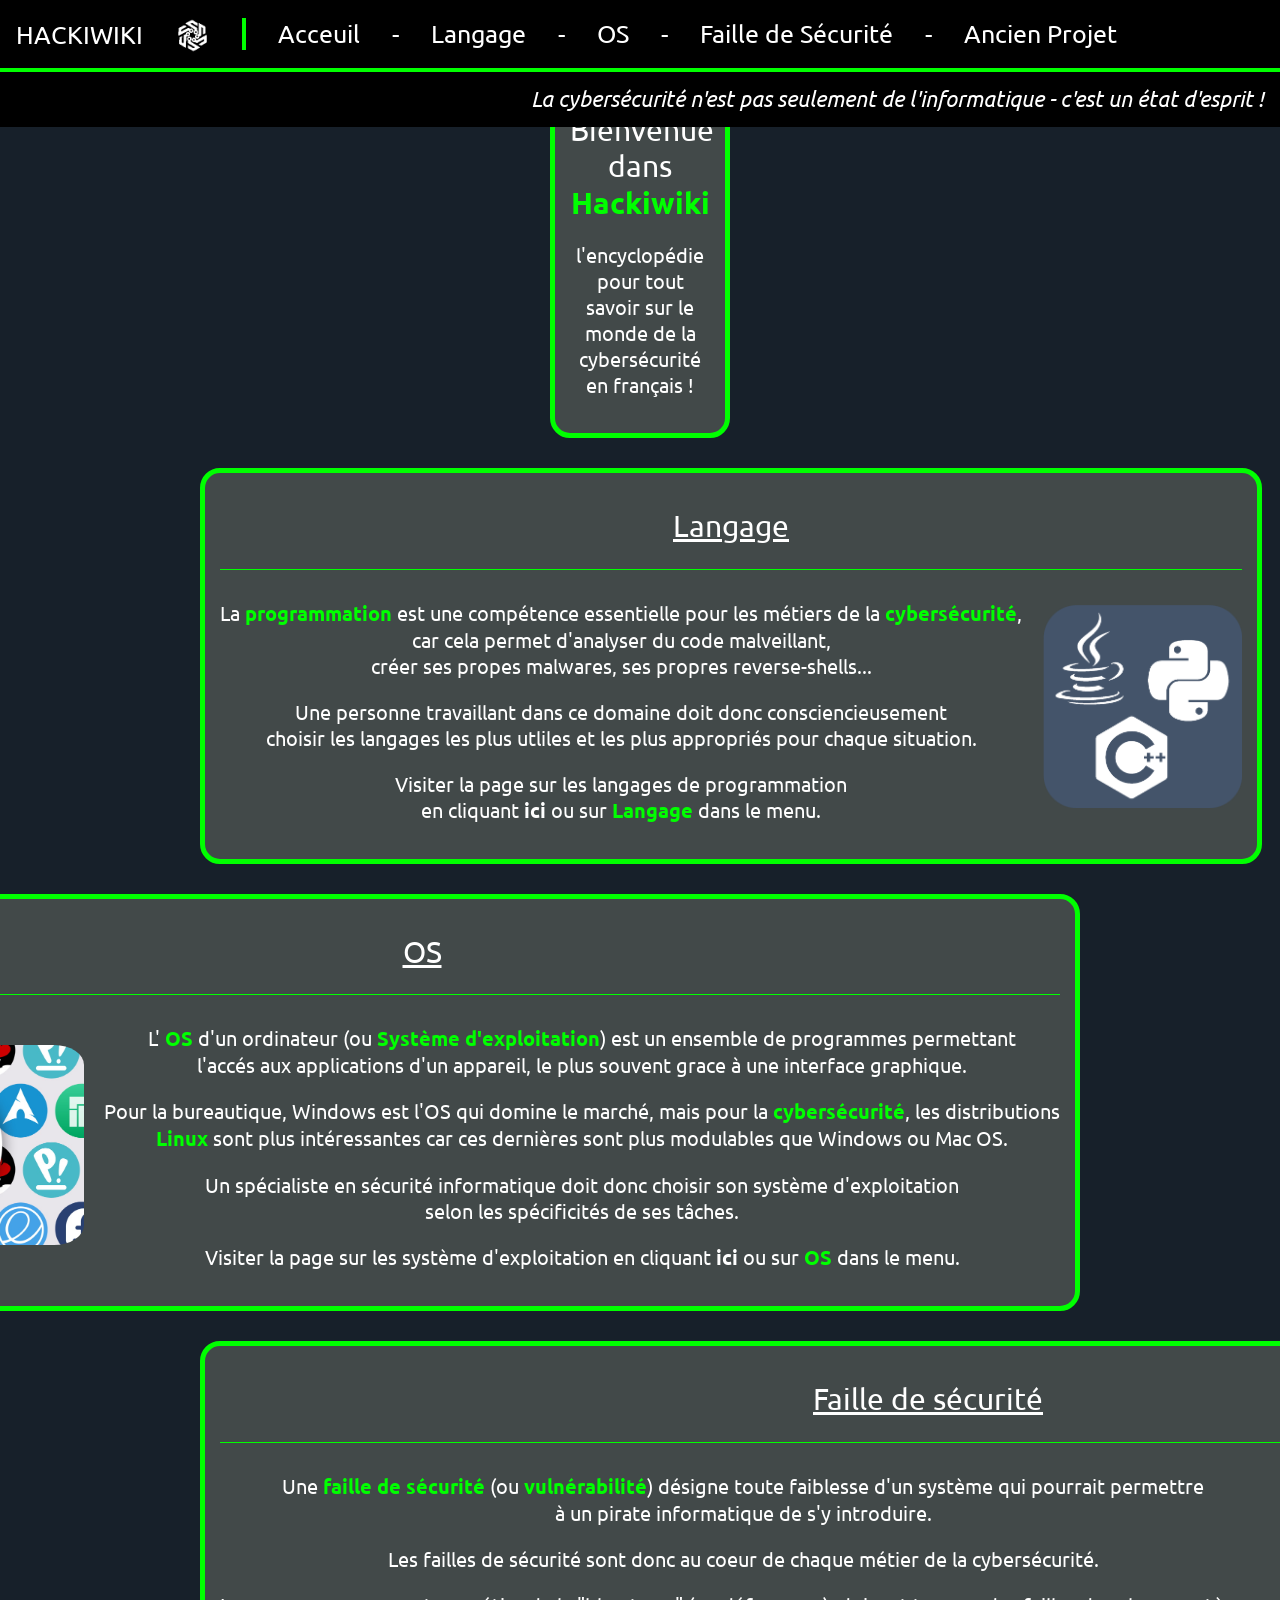
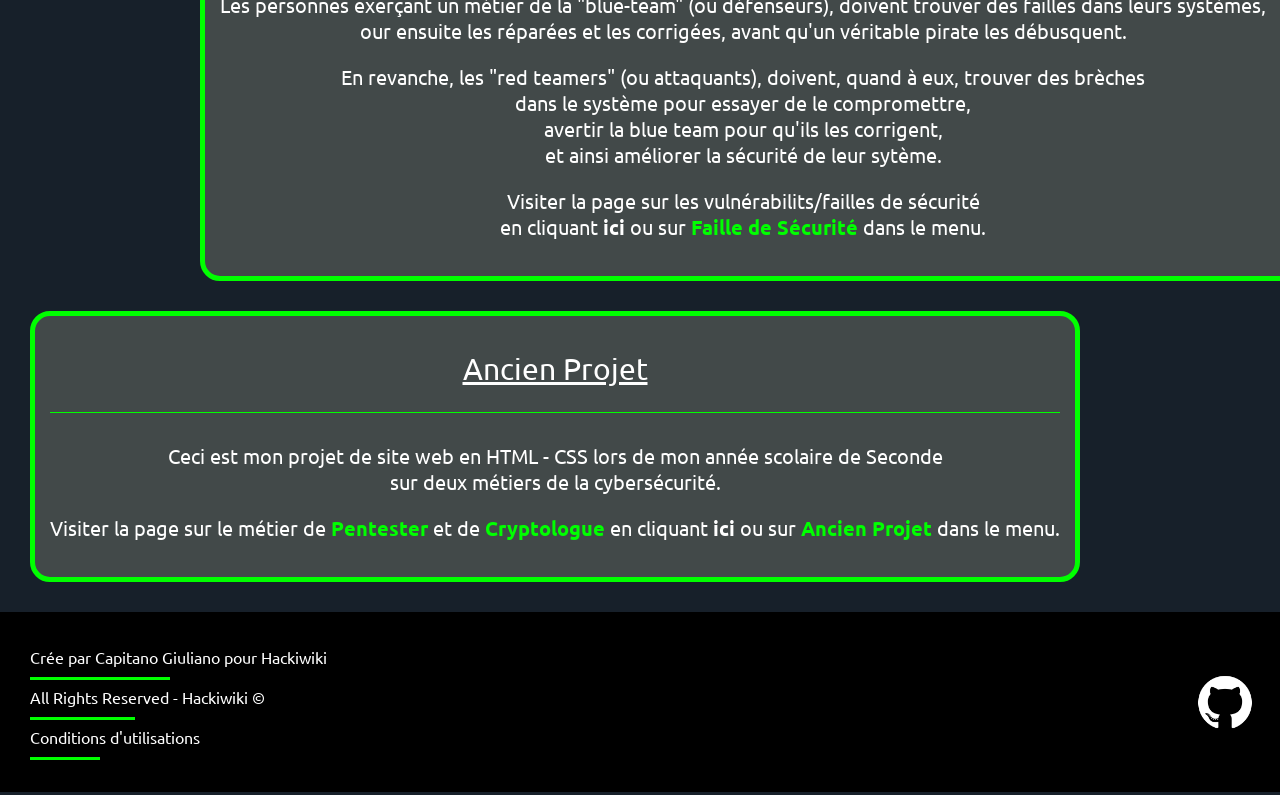
==== index.html @ db1db27c "Add files via upload" ====
<!DOCTYPE html>
<html lang="en">

    <head>

        <meta charset="utf8">

        <link rel="stylesheet" href="Styles/index.css">

        <link rel="preconnect" href="https://fonts.googleapis.com">
        <link rel="preconnect" href="https://fonts.gstatic.com" crossorigin>
        <link href="https://fonts.googleapis.com/css2?family=Bebas+Neue&family=Odibee+Sans&family=Ubuntu:wght@300&display=swap" rel="stylesheet">

        <title>
            Hackiwiki
        </title>

        <link rel="shortcut icon" type="image/x-icon" href="Visual_Components/logo.png" />

    </head>
    
    <body>
    
        <header>

            <div class="menu">
        
                <ul>
                    <li class="title"><a href="index.html">HACKIWIKI</a></li>
                    <li><a href="index.html"> <img src="Visual_Components/logo.png" alt="logo"></a></li>
                    <li><div class="vertical_line"></div></li>
                    <li class="button"><a href="index.html">Acceuil</a></li>
                    <li>-</li>
                    <li class="button"><a href="language.html">Langage</a></li>
                    <li>-</li>
                    <li class="button"><a href="os.html">OS</a></li>
                    <li>-</li>
                    <li class="button"><a href="breach.html">Faille de Sécurité</a></li>
                    <li>-</li>
                    <li class="button"><a href="https://giulianocap.github.io/SNT/main.html" target="_blank"">Ancien Projet</a></li>
                    <li class="slogan" style="float:right">La cybersécurité n'est pas seulement de l'informatique - c'est un état d'esprit !</li>
                    <div class="horizontal-line"></div>
                </ul>
                
            </div>

        </header>

        <div class="slogan">
            <h2>    
                <em>La cybersécurité n'est pas seulement de l'informatique - c'est un état d'esprit !</em>
            </h2>
        </div>
    

    <main>
        <section id="intro">

            <h2 class="welcome">
                Bienvenue dans <span class="green_text">Hackiwiki</span>
            </h2>

            <p class="after-welcome">
                l'encyclopédie pour tout savoir sur le monde de la cybersécurité en français !
            </p>
                
        </section>

        <section id="left">

            <h2 class="title">
                Langage
            </h2>

            <hr>

            <div class="text">
                <p>
                    La <span class="green_text">programmation</span> est une compétence essentielle pour les métiers de la <span class="green_text">cybersécurité</span>, <br>
                    car cela permet d'analyser du code malveillant,<br>
                    créer ses propes malwares, ses propres reverse-shells...
                </p>
                <p>
                    Une personne travaillant dans ce domaine doit donc consciencieusement<br>
                    choisir les langages les plus utliles et les plus appropriés pour chaque situation.
                </p>
                <p>
                    Visiter la page sur les langages de programmation<br>
                    en cliquant <a href="language.html" class="link">ici</a> ou sur <span class="green_text">Langage</span> dans le menu.
                </p>
            </div>

            <div class="img_langage">
                <img src="Visual_Components/program_lang.png" alt="programming_languages">
            </div>

        </section>


        <section id="right">

            <h2 class="title">
                OS
            </h2>
            
            <hr>

            <div class="img_os">
                <img src="Visual_Components/os.png" alt="programming_languages">
            </div>

            <div class="text">
                <p>
                    L' <span class="green_text">OS</span> d'un ordinateur (ou <span class="green_text">Système d'exploitation</span>) est un ensemble de programmes permettant<br>
                    l'accés aux applications d'un appareil, le plus souvent grace à une interface graphique.
                </p>
                <p>
                    Pour la bureautique, Windows est l'OS qui domine le marché, mais pour la <span class="green_text">cybersécurité</span>, les distributions<br>
                    <span class="green_text">Linux</span> sont plus intéressantes car ces dernières sont plus modulables que Windows ou Mac OS.
                </p>
                <p>
                    Un spécialiste en sécurité informatique doit donc choisir son système d'exploitation<br>
                    selon les spécificités de ses tâches.
                </p>
                <p>
                    Visiter la page sur les système d'exploitation en cliquant <a href="os.html" class="link">ici</a> ou sur <span class="green_text">OS</span> dans le menu.
                </p>
            </div>

        </section>

        <section id="left">

            <h2 class="title">
                Faille de sécurité
            </h2>

            <hr>

            <div class="text">
                <p>
                    Une <span class="green_text">faille de sécurité</span> (ou <span class="green_text">vulnérabilité</span>) désigne toute faiblesse d'un système qui pourrait permettre<br>
                    à un pirate informatique de s'y introduire.
                </p>
                <p>
                    Les failles de sécurité sont donc au coeur de chaque métier de la cybersécurité.
                </p>
                <p>
                    Les personnes exerçant un métier de la "blue-team" (ou défenseurs), doivent trouver des failles dans leurs systèmes,<br> 
                    our ensuite les réparées et les corrigées, avant qu'un véritable pirate les débusquent.
                </p>
                <p>
                    En revanche, les "red teamers" (ou attaquants), doivent, quand à eux, trouver des brèches <br>
                    dans le système pour essayer de le compromettre,<br>
                    avertir la blue team pour qu'ils les corrigent,<br>
                    et ainsi améliorer la sécurité de leur sytème.
                </p>
                <p>
                    Visiter la page sur les vulnérabilits/failles de sécurité<br>
                    en cliquant <a href="breach.html" class="link">ici</a> ou sur <span class="green_text">Faille de Sécurité</span> dans le menu.
                </p>
            </div>

            <div class="img_breach">
                <img src="Visual_Components/breach.png" alt="programming_languages">
            </div>

        </section>

        <section id="right">

            <h2 class="title">
                Ancien Projet
            </h2>
            
            <hr>

            <div class="text">
                <p>
                    Ceci est mon projet de site web en HTML - CSS lors de mon année scolaire de Seconde<br>
                    sur deux métiers de la cybersécurité.
                </p>
                <p>
                    Visiter la page sur le métier de <span class="green_text">Pentester</span> et de <span class="green_text">Cryptologue</span> en cliquant <a href="os.html" class="link">ici</a> ou sur <span class="green_text">Ancien Projet</span> dans le menu.
                </p>
            </div>

        </section>

    </main>

    <footer>
        <div>
            <ul>
                <li>Crée par Capitano Giuliano pour Hackiwiki</li>
                <li><div class="horizontal-line" style="width: 140px;"></div></li>
                <li>All Rights Reserved - Hackiwiki &copy;</li>
                <li><div class="horizontal-line" style="width: 105px;"></div></li>
                <li><a href="https://policies.google.com/terms?hl=fr" target="_blank">Conditions d'utilisations</a></li>
                <li><div class="horizontal-line" style="width: 70px;"></div></li>
            </ul>
        </div>

        <a href="https://github.com/GiulianoCap" target="_blank" class="github"><img src="Visual_Components/github.png" alt="GitHub"></a>

    </footer>

    </body>

</html>
---- Styles/index.css ----
/* CSS pour la page en général */

html {
    color: black;
    background-color: #17202A;
    font-family: 'Ubuntu', sans-serif;
    margin:0;
    padding:0;
}

body{
    margin: 0;
    padding: 0;
    overflow-x: hidden;
}

hr{
    height: 1px;
    background-color: #00ff00;
    border: none;
}

img {
    border-radius: 10%;
}

.green_text {
    color:#00ff00;
    font-weight: bold;
}

main section div{
    display: inline-block;
}

div.text {
    display: top;
    vertical-align: top;
}

div.text .link {
    text-decoration: none;
    color: #fff;
    font-weight: bold;
}

section .title {
    font-size: 30px;
    font-weight: normal;
    text-decoration: underline;
}

/* Header */

header ul {
    list-style-type: none;
    background-color: #000;
    font-size: 25px;
    margin: 0;
    padding: 0;
    overflow: hidden;
    position: fixed;
    top: 0;
    left: 0;
    width: 100%;
}
  
header .menu li {
    margin-top: 4px;
    color: #fff;
    display: block;
    float: left;
    padding: 14px 16px;
    text-align: center;
}

header .menu li.button:hover:not(.active){
    font-weight: bold;
}

.active {
    background-color: #04aa6d;
}

header .menu li img{
  height: 35px;
}

header .menu li a{
    text-decoration: none;
    color: #fff;
}

header .menu li.title {
    margin-top: 5px;
}

header .menu li div.vertical_line {
    border-left: 4px solid #00ff00;
    height: 32px;
}

header .menu li.slogan {
    margin-top:6px;
    font-size: 22px;
    font-style: italic;
    float: right;
}

header .menu .horizontal-line {
    border-bottom: 4px solid #00ff00;
    height: 68px;
    float: none;
}

/* #intro */

main section#intro {
    float: none;
    height:100%;
    margin-left: 550px;
    margin-right: 550px;
    margin-top: 45px;
    margin-bottom: 15px;
    color:#fff;
    padding: 15px;
    padding-top: 10px;
    border: solid 5px #00ff00;
    border-radius: 20px;
    background-color: #424949;
    font-size: 20px;
    text-align: center;
}

main #intro .welcome {
    font-size: 30px;
    font-weight: normal;
    margin: 0;
}

/* #language et #breach regroupés*/

main section#left {
    float: left;
    height:100%;
    margin-left: 200px;
    margin-top: 15px;
    margin-bottom: 15px;
    color:#fff;
    padding: 15px;
    padding-top: 10px;
    border: solid 5px #00ff00;
    border-radius: 20px;
    background-color: #424949;
    font-size: 20px;
    text-align: center;
    width: max-content;
}

/* #os et #ancien_projet regroupés*/

main section#right {
    float: right;
    height:100%;
    margin-right: 200px;
    margin-top: 15px;
    margin-bottom: 15px;
    color:#fff;
    padding: 15px;
    padding-top: 10px;
    border: solid 5px #00ff00;
    border-radius: 20px;
    background-color: #424949;
    font-size: 20px;
    text-align: center;
    width: max-content;
}

/* diffrentes images de la page */

/* image de language */

.img_langage{
    margin: 15px;
    margin-top: 25px;
    margin-right: 0;
}

.img_langage img{
   width: 200px;
}

/* image de breach */

.img_breach{
    margin: 15px;
    margin-top: 55px;
    margin-right: 0;
}

.img_breach img{
   width: 350px;
}

/* image sur os */

.img_os{
    margin: 15px;
    margin-top: 40px;
    margin-left: 0;
}

.img_os img{
   width: 300px;
}

/* Footer */

footer{
    display: inline-block;
    margin: 0;
    margin-top: 15px;
    padding: 5px;
    color: #00ff00;
    background-color: #000;
    width: 100%;
}

footer div {
    color: #fff;
    float: left;
}

footer div ul{
    list-style-type: none;
    margin: 25px;
    padding: 0;
}

footer div ul li {
    padding-bottom: 5px;
    padding-top: 5px;
}

footer div ul li div.horizontal-line{
    border: none;
    border-top: solid 3px #00ff00;
    width: 140px;
}

footer a{
    text-decoration: none;
    color: #fff;
}

footer a.github{
    float: right;
}

footer a img{
    width: 70px;
    margin-right: 25px;
    margin-top: 50px;
    margin-bottom: auto;
}

/* @media only screen and (max-width: 600px) {
    footer {
      background-color: lightblue;
    }
  } */
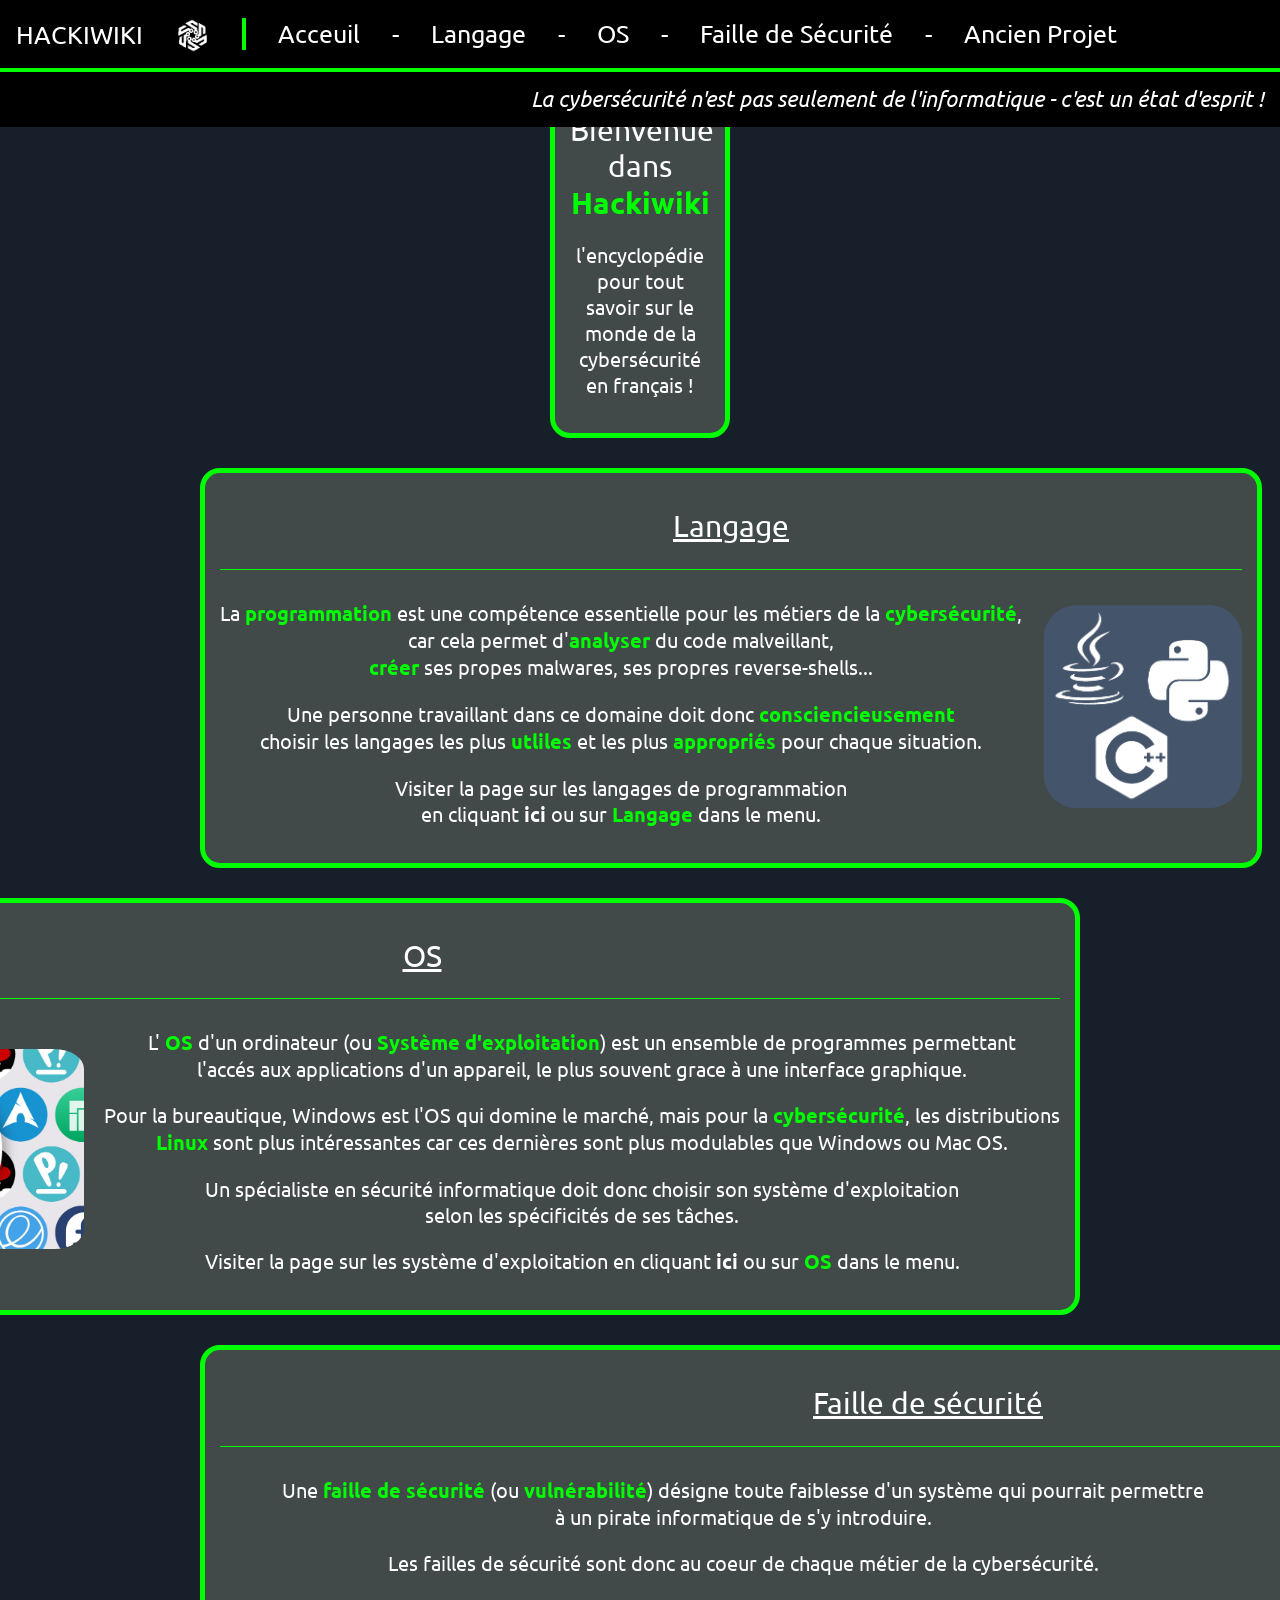
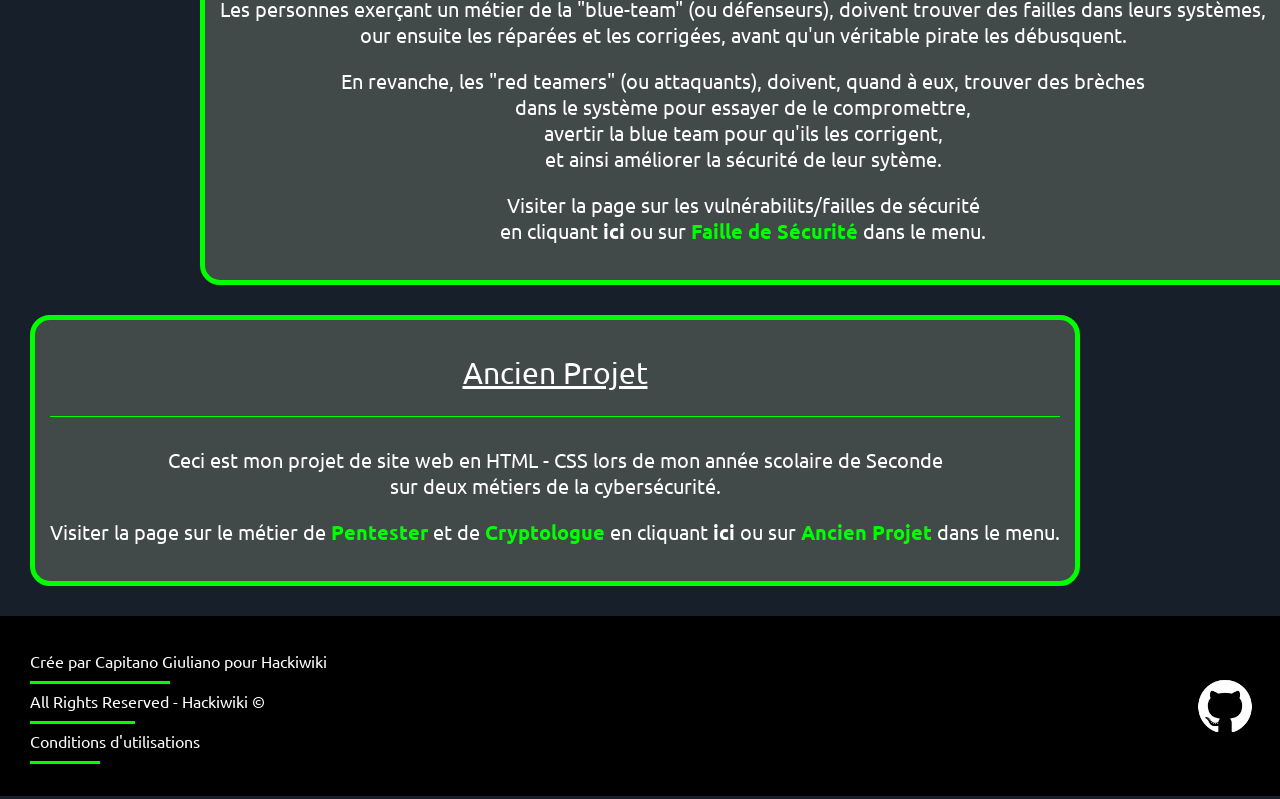
==== commit 0cceaa89: "Add files via upload" ====
--- a/index.html
+++ b/index.html
@@ -77,12 +77,12 @@
             <div class="text">
                 <p>
                     La <span class="green_text">programmation</span> est une compétence essentielle pour les métiers de la <span class="green_text">cybersécurité</span>, <br>
-                    car cela permet d'analyser du code malveillant,<br>
-                    créer ses propes malwares, ses propres reverse-shells...
-                </p>
-                <p>
-                    Une personne travaillant dans ce domaine doit donc consciencieusement<br>
-                    choisir les langages les plus utliles et les plus appropriés pour chaque situation.
+                    car cela permet d'<span class="green_text">analyser</span> du code malveillant,<br>
+                    <span class="green_text">créer</span> ses propes malwares, ses propres reverse-shells...
+                </p>
+                <p>
+                    Une personne travaillant dans ce domaine doit donc <span class="green_text">consciencieusement</span><br>
+                    choisir les langages les plus <span class="green_text">utliles</span> et les plus <span class="green_text">appropriés</span> pour chaque situation.
                 </p>
                 <p>
                     Visiter la page sur les langages de programmation<br>
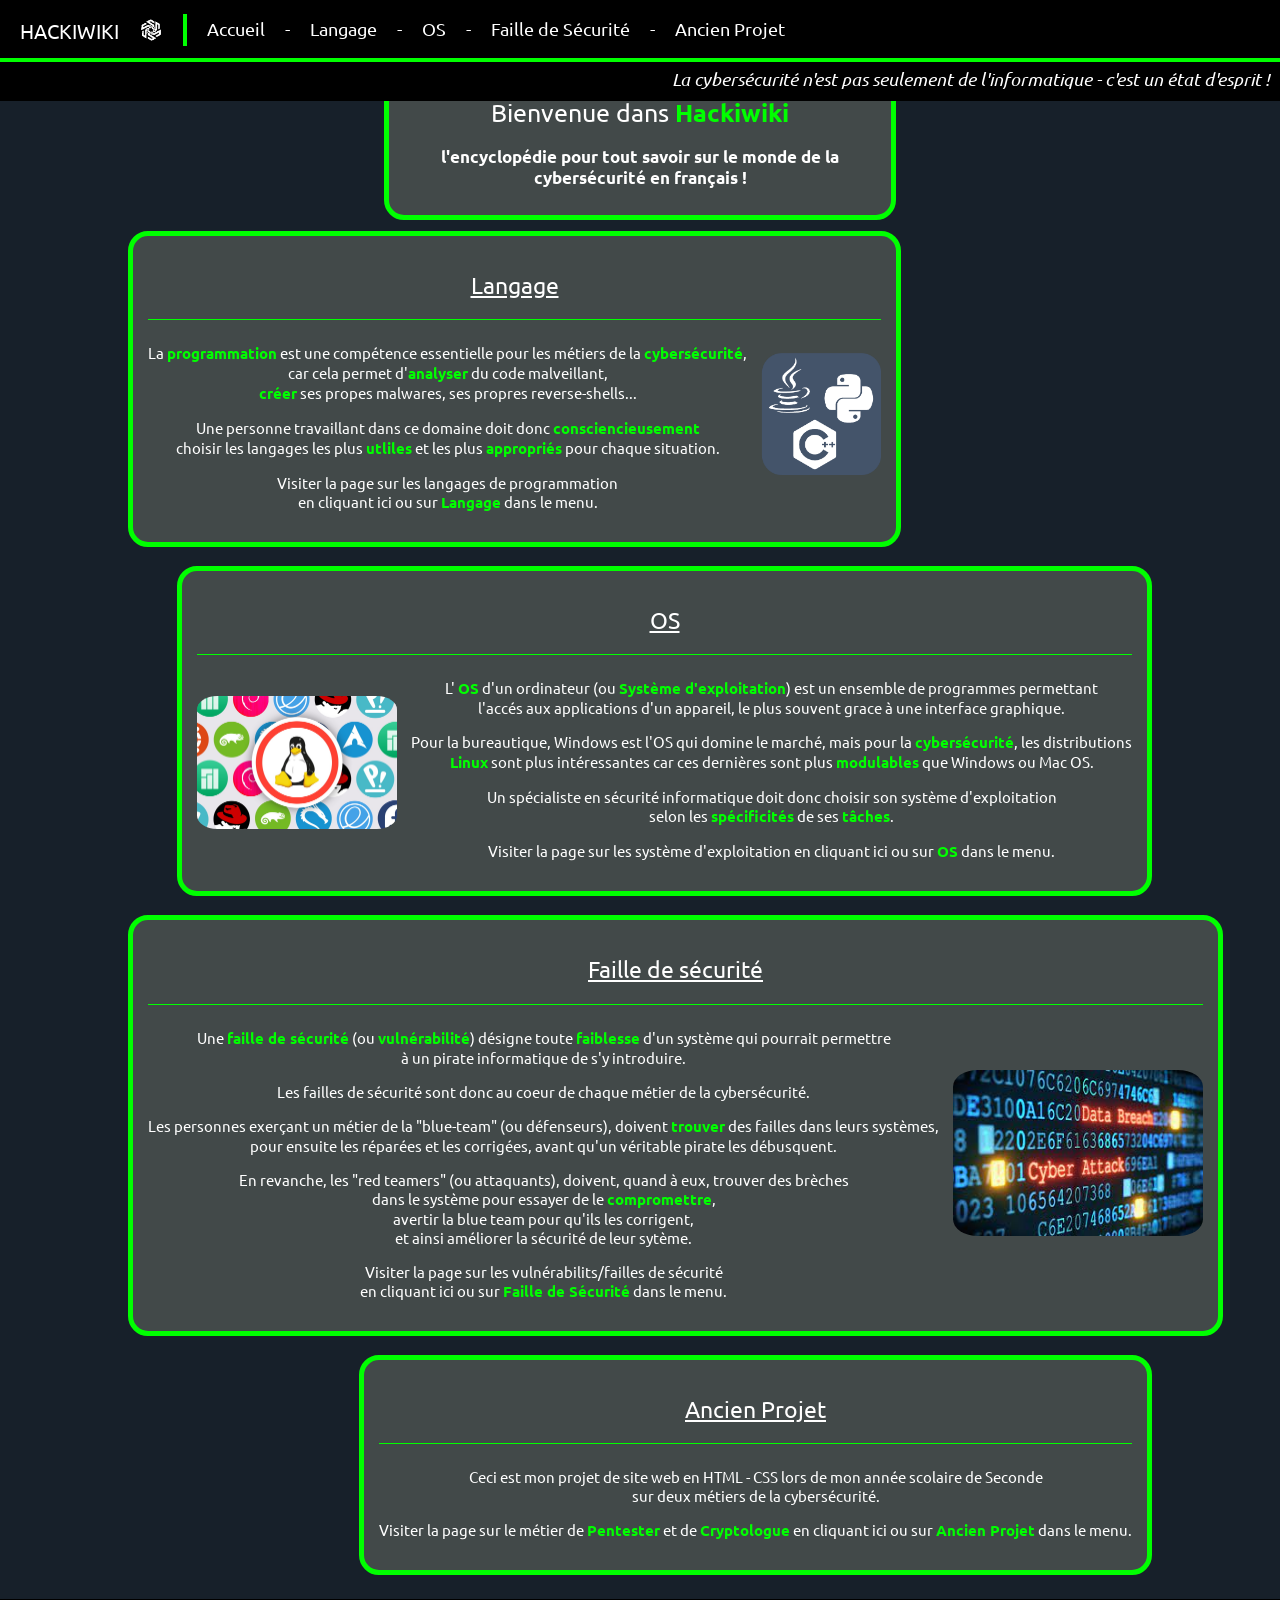
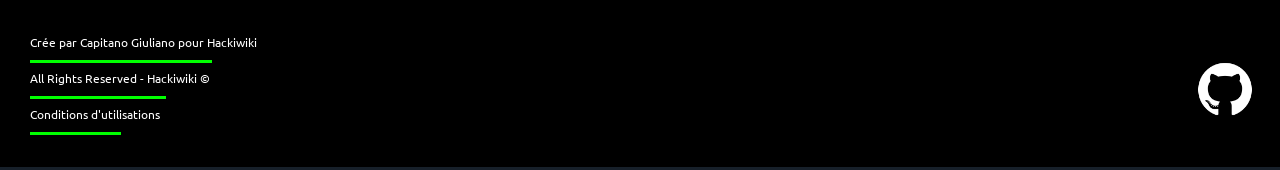
==== commit 476e67fe: "Add files via upload" ====
--- a/index.html
+++ b/index.html
@@ -4,6 +4,8 @@
     <head>
 
         <meta charset="utf8">
+        <meta http-equiv="X-UA-Compatible" content="IE=edge">
+        <meta name="viewport" content="width=device-width, initial-scale=1.0">
 
         <link rel="stylesheet" href="Styles/index.css">
 
@@ -15,7 +17,7 @@
             Hackiwiki
         </title>
 
-        <link rel="shortcut icon" type="image/x-icon" href="Visual_Components/logo.png" />
+        <link rel="shortcut icon" type="image/x-icon" href="Images/logo.png" />
 
     </head>
     
@@ -26,10 +28,10 @@
             <div class="menu">
         
                 <ul>
-                    <li class="title"><a href="index.html">HACKIWIKI</a></li>
-                    <li><a href="index.html"> <img src="Visual_Components/logo.png" alt="logo"></a></li>
-                    <li><div class="vertical_line"></div></li>
-                    <li class="button"><a href="index.html">Acceuil</a></li>
+                    <li><a href="index.html" style="font-size: 20px; margin-left: 10px;">HACKIWIKI</a></li>
+                    <li><a href="index.html"> <img src="Images/logo.png" alt="logo"></a></li>
+                    <li style="margin-top: 0;"><div class="vertical_line"></div></li>
+                    <li class="button"><a href="index.html">Accueil</a></li>
                     <li>-</li>
                     <li class="button"><a href="language.html">Langage</a></li>
                     <li>-</li>
@@ -54,15 +56,15 @@
     
 
     <main>
-        <section id="intro">
+        <section id="intro" style="margin-top: 2.3%;">
 
             <h2 class="welcome">
                 Bienvenue dans <span class="green_text">Hackiwiki</span>
             </h2>
 
-            <p class="after-welcome">
+            <h3 style="font-size: 17px;">
                 l'encyclopédie pour tout savoir sur le monde de la cybersécurité en français !
-            </p>
+            </h3>
                 
         </section>
 
@@ -91,7 +93,7 @@
             </div>
 
             <div class="img_langage">
-                <img src="Visual_Components/program_lang.png" alt="programming_languages">
+                <img src="Images/program_lang.png" alt="programming_languages">
             </div>
 
         </section>
@@ -106,7 +108,7 @@
             <hr>
 
             <div class="img_os">
-                <img src="Visual_Components/os.png" alt="programming_languages">
+                <img src="Images/os.png" alt="os">
             </div>
 
             <div class="text">
@@ -116,11 +118,11 @@
                 </p>
                 <p>
                     Pour la bureautique, Windows est l'OS qui domine le marché, mais pour la <span class="green_text">cybersécurité</span>, les distributions<br>
-                    <span class="green_text">Linux</span> sont plus intéressantes car ces dernières sont plus modulables que Windows ou Mac OS.
+                    <span class="green_text">Linux</span> sont plus intéressantes car ces dernières sont plus <span class="green_text">modulables</span> que Windows ou Mac OS.
                 </p>
                 <p>
                     Un spécialiste en sécurité informatique doit donc choisir son système d'exploitation<br>
-                    selon les spécificités de ses tâches.
+                    selon les <span class="green_text">spécificités</span> de ses <span class="green_text">tâches</span>.
                 </p>
                 <p>
                     Visiter la page sur les système d'exploitation en cliquant <a href="os.html" class="link">ici</a> ou sur <span class="green_text">OS</span> dans le menu.
@@ -139,19 +141,19 @@
 
             <div class="text">
                 <p>
-                    Une <span class="green_text">faille de sécurité</span> (ou <span class="green_text">vulnérabilité</span>) désigne toute faiblesse d'un système qui pourrait permettre<br>
+                    Une <span class="green_text">faille de sécurité</span> (ou <span class="green_text">vulnérabilité</span>) désigne toute <span class="green_text">faiblesse</span> d'un système qui pourrait permettre<br>
                     à un pirate informatique de s'y introduire.
                 </p>
                 <p>
                     Les failles de sécurité sont donc au coeur de chaque métier de la cybersécurité.
                 </p>
                 <p>
-                    Les personnes exerçant un métier de la "blue-team" (ou défenseurs), doivent trouver des failles dans leurs systèmes,<br> 
-                    our ensuite les réparées et les corrigées, avant qu'un véritable pirate les débusquent.
+                    Les personnes exerçant un métier de la "blue-team" (ou défenseurs), doivent <span class="green_text">trouver</span> des failles dans leurs systèmes,<br> 
+                    pour ensuite les réparées et les corrigées, avant qu'un véritable pirate les débusquent.
                 </p>
                 <p>
                     En revanche, les "red teamers" (ou attaquants), doivent, quand à eux, trouver des brèches <br>
-                    dans le système pour essayer de le compromettre,<br>
+                    dans le système pour essayer de le <span class="green_text">compromettre</span>,<br>
                     avertir la blue team pour qu'ils les corrigent,<br>
                     et ainsi améliorer la sécurité de leur sytème.
                 </p>
@@ -162,7 +164,7 @@
             </div>
 
             <div class="img_breach">
-                <img src="Visual_Components/breach.png" alt="programming_languages">
+                <img src="Images/breach.png" alt="breach">
             </div>
 
         </section>
@@ -193,15 +195,15 @@
         <div>
             <ul>
                 <li>Crée par Capitano Giuliano pour Hackiwiki</li>
-                <li><div class="horizontal-line" style="width: 140px;"></div></li>
+                <li><div class="horizontal-line" style="width: 80%;"></div></li>
                 <li>All Rights Reserved - Hackiwiki &copy;</li>
-                <li><div class="horizontal-line" style="width: 105px;"></div></li>
+                <li><div class="horizontal-line" style="width: 60%;"></div></li>
                 <li><a href="https://policies.google.com/terms?hl=fr" target="_blank">Conditions d'utilisations</a></li>
-                <li><div class="horizontal-line" style="width: 70px;"></div></li>
+                <li><div class="horizontal-line" style="width: 40%;"></div></li>
             </ul>
         </div>
 
-        <a href="https://github.com/GiulianoCap" target="_blank" class="github"><img src="Visual_Components/github.png" alt="GitHub"></a>
+        <a href="https://github.com/GiulianoCap" target="_blank" class="github"><img src="Images/github.png" alt="GitHub"></a>
 
     </footer>
 
--- a/Styles/index.css
+++ b/Styles/index.css
@@ -1,7 +1,10 @@
 /* CSS pour la page en général */
 
+* {
+    color: #fff;
+}
+
 html {
-    color: black;
     background-color: #17202A;
     font-family: 'Ubuntu', sans-serif;
     margin:0;
@@ -24,6 +27,10 @@
     border-radius: 10%;
 }
 
+a {
+    text-decoration: none;
+}
+
 .green_text {
     color:#00ff00;
     font-weight: bold;
@@ -36,16 +43,16 @@
 div.text {
     display: top;
     vertical-align: top;
-}
-
-div.text .link {
+    font-size: 15px;
+}
+x   
+.link {
     text-decoration: none;
-    color: #fff;
     font-weight: bold;
 }
 
 section .title {
-    font-size: 30px;
+    font-size: 23px;
     font-weight: normal;
     text-decoration: underline;
 }
@@ -55,7 +62,7 @@
 header ul {
     list-style-type: none;
     background-color: #000;
-    font-size: 25px;
+    font-size: 18px;
     margin: 0;
     padding: 0;
     overflow: hidden;
@@ -67,28 +74,23 @@
   
 header .menu li {
     margin-top: 4px;
-    color: #fff;
     display: block;
     float: left;
-    padding: 14px 16px;
-    text-align: center;
-}
+    padding: 10px;
+    padding-top: 14px;
+    text-align: center;
+}
+
+header .menu li .button{
+    transition: all .5s;
+} 
 
 header .menu li.button:hover:not(.active){
     font-weight: bold;
 }
 
-.active {
-    background-color: #04aa6d;
-}
-
 header .menu li img{
-  height: 35px;
-}
-
-header .menu li a{
-    text-decoration: none;
-    color: #fff;
+    height: 24px;
 }
 
 header .menu li.title {
@@ -101,15 +103,15 @@
 }
 
 header .menu li.slogan {
-    margin-top:6px;
-    font-size: 22px;
+    margin-top: 4px;
+    font-size: 18px;
     font-style: italic;
     float: right;
 }
 
 header .menu .horizontal-line {
     border-bottom: 4px solid #00ff00;
-    height: 68px;
+    height: 58px;
     float: none;
 }
 
@@ -117,61 +119,53 @@
 
 main section#intro {
     float: none;
-    height:100%;
-    margin-left: 550px;
-    margin-right: 550px;
-    margin-top: 45px;
-    margin-bottom: 15px;
-    color:#fff;
-    padding: 15px;
-    padding-top: 10px;
+    height: 100%;
+    margin-left: 30%;
+    margin-right: 30%;
+    margin-top: 0.75%;
+    margin-bottom: 0.75px;
+    padding: 10px;
     border: solid 5px #00ff00;
     border-radius: 20px;
     background-color: #424949;
-    font-size: 20px;
-    text-align: center;
+    text-align: center;
+    font-size: 15px;
 }
 
 main #intro .welcome {
-    font-size: 30px;
+    font-size: 25px;
     font-weight: normal;
     margin: 0;
 }
 
-/* #language et #breach regroupés*/
+/* pour tous les blocks de gauche */
 
 main section#left {
     float: left;
-    height:100%;
-    margin-left: 200px;
-    margin-top: 15px;
-    margin-bottom: 15px;
-    color:#fff;
+    height: 100%;
+    margin-left: 10%;
+    margin-top: 0.75%;
+    margin-bottom: 0.75%;
     padding: 15px;
-    padding-top: 10px;
     border: solid 5px #00ff00;
     border-radius: 20px;
     background-color: #424949;
-    font-size: 20px;
     text-align: center;
     width: max-content;
 }
 
-/* #os et #ancien_projet regroupés*/
+/* pour tous les blocks de droite*/
 
 main section#right {
     float: right;
     height:100%;
-    margin-right: 200px;
-    margin-top: 15px;
-    margin-bottom: 15px;
-    color:#fff;
+    margin-right: 10%;
+    margin-top: 0.75%;
+    margin-bottom: 0.75%;
     padding: 15px;
-    padding-top: 10px;
     border: solid 5px #00ff00;
     border-radius: 20px;
     background-color: #424949;
-    font-size: 20px;
     text-align: center;
     width: max-content;
 }
@@ -181,37 +175,37 @@
 /* image de language */
 
 .img_langage{
-    margin: 15px;
+    margin: 10px;
     margin-top: 25px;
     margin-right: 0;
 }
 
 .img_langage img{
+   width: 120px;
+}
+
+/* image sur os */
+
+.img_os{
+    margin: 10px;
+    margin-top: 33px;
+    margin-left: 0;
+}
+
+.img_os img{
    width: 200px;
 }
 
 /* image de breach */
 
 .img_breach{
-    margin: 15px;
-    margin-top: 55px;
+    margin: 10px;
+    margin-top: 57px;
     margin-right: 0;
 }
 
 .img_breach img{
-   width: 350px;
-}
-
-/* image sur os */
-
-.img_os{
-    margin: 15px;
-    margin-top: 40px;
-    margin-left: 0;
-}
-
-.img_os img{
-   width: 300px;
+   width: 250px;
 }
 
 /* Footer */
@@ -227,7 +221,6 @@
 }
 
 footer div {
-    color: #fff;
     float: left;
 }
 
@@ -240,17 +233,12 @@
 footer div ul li {
     padding-bottom: 5px;
     padding-top: 5px;
+    font-size: 12px;
 }
 
 footer div ul li div.horizontal-line{
     border: none;
     border-top: solid 3px #00ff00;
-    width: 140px;
-}
-
-footer a{
-    text-decoration: none;
-    color: #fff;
 }
 
 footer a.github{
@@ -262,10 +250,4 @@
     margin-right: 25px;
     margin-top: 50px;
     margin-bottom: auto;
-}
-
-/* @media only screen and (max-width: 600px) {
-    footer {
-      background-color: lightblue;
-    }
-  } */+}
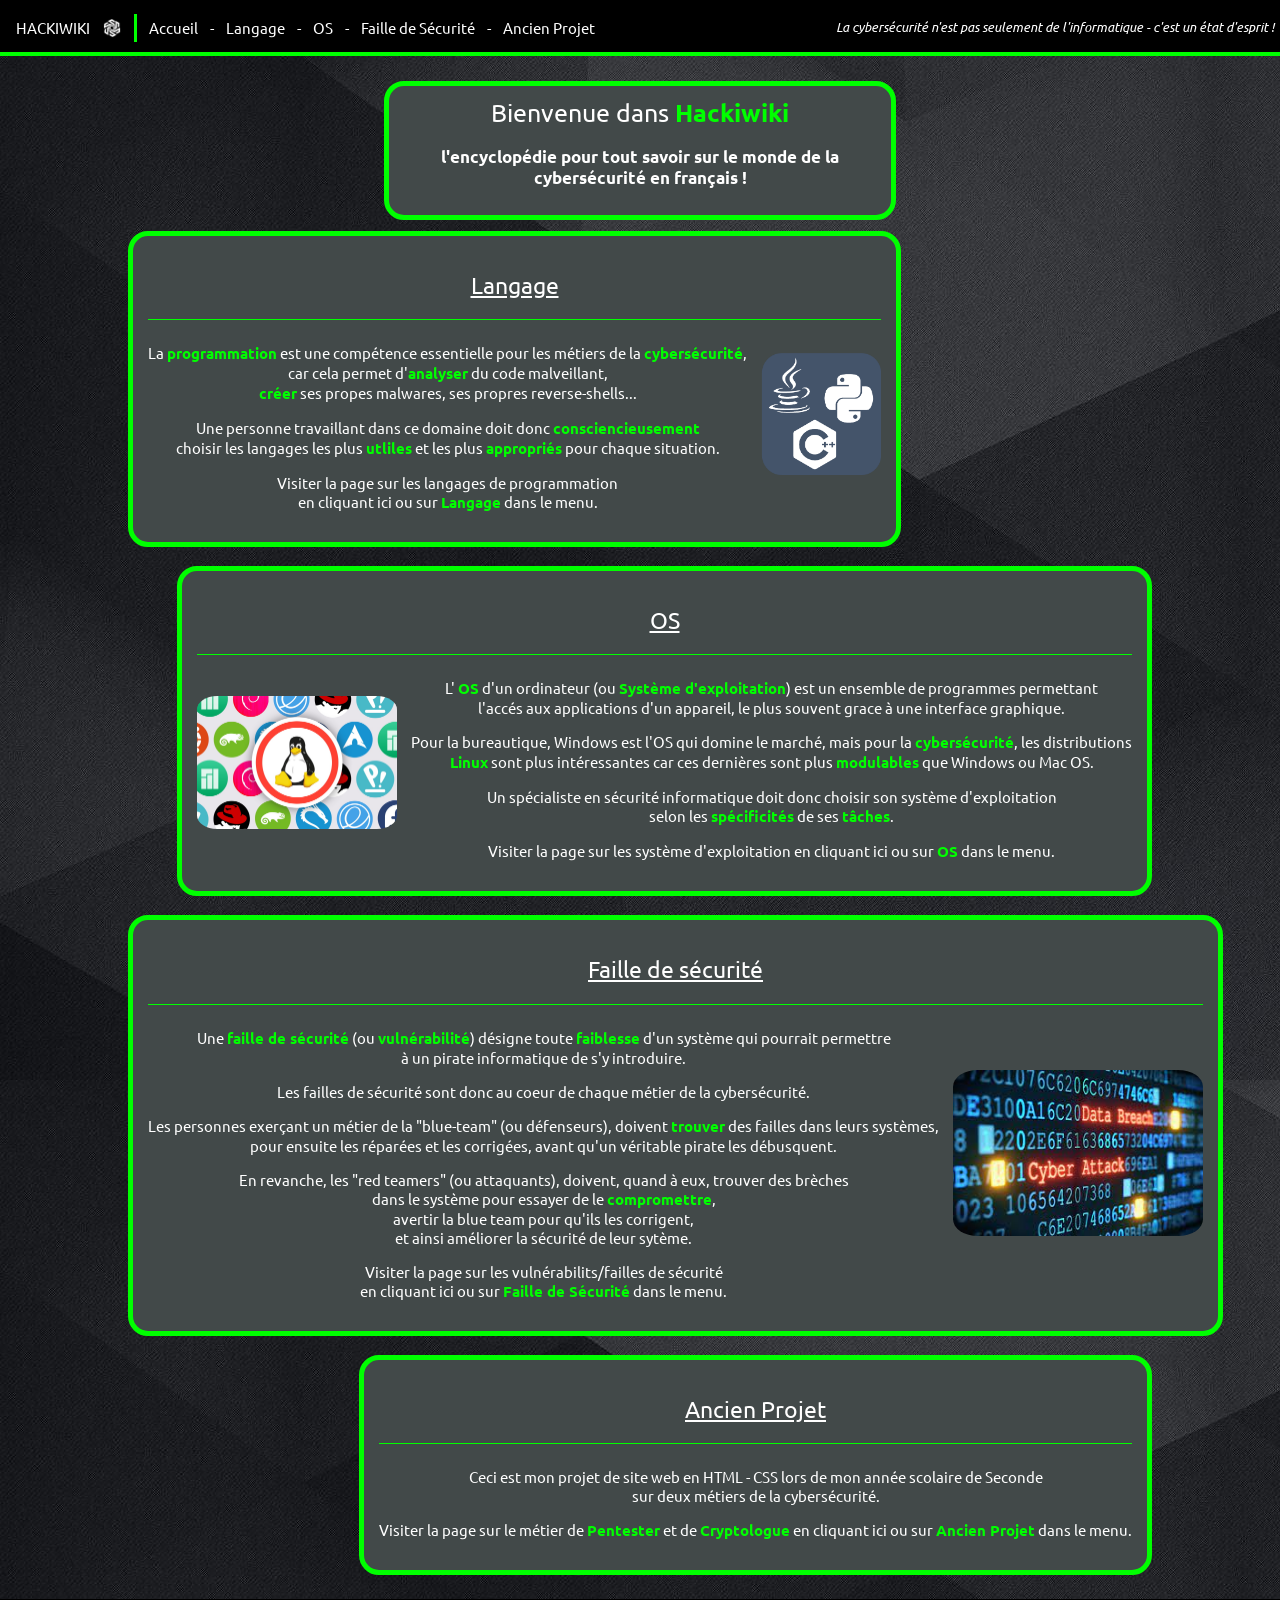
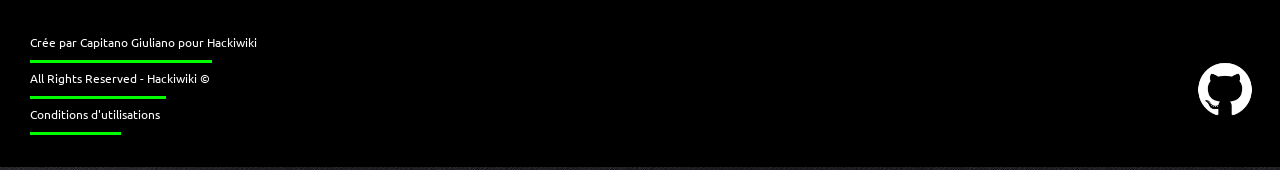
==== commit bdb8dbca: "Add files via upload" ====
--- a/index.html
+++ b/index.html
@@ -28,7 +28,7 @@
             <div class="menu">
         
                 <ul>
-                    <li><a href="index.html" style="font-size: 20px; margin-left: 10px;">HACKIWIKI</a></li>
+                    <li><a href="index.html" style="font-size: 15px; margin-left: 10px;">HACKIWIKI</a></li>
                     <li><a href="index.html"> <img src="Images/logo.png" alt="logo"></a></li>
                     <li style="margin-top: 0;"><div class="vertical_line"></div></li>
                     <li class="button"><a href="index.html">Accueil</a></li>
--- a/Styles/index.css
+++ b/Styles/index.css
@@ -5,7 +5,7 @@
 }
 
 html {
-    background-color: #17202A;
+    background-image: url(../Images/background.png);
     font-family: 'Ubuntu', sans-serif;
     margin:0;
     padding:0;
@@ -62,7 +62,7 @@
 header ul {
     list-style-type: none;
     background-color: #000;
-    font-size: 18px;
+    font-size: 15px;
     margin: 0;
     padding: 0;
     overflow: hidden;
@@ -76,7 +76,7 @@
     margin-top: 4px;
     display: block;
     float: left;
-    padding: 10px;
+    padding: 6px;
     padding-top: 14px;
     text-align: center;
 }
@@ -85,12 +85,13 @@
     transition: all .5s;
 } 
 
+
 header .menu li.button:hover:not(.active){
     font-weight: bold;
 }
 
 header .menu li img{
-    height: 24px;
+  height: 20px;
 }
 
 header .menu li.title {
@@ -98,20 +99,20 @@
 }
 
 header .menu li div.vertical_line {
-    border-left: 4px solid #00ff00;
-    height: 32px;
+    border-left: 3px solid #00ff00;
+    height: 28px;
 }
 
 header .menu li.slogan {
     margin-top: 4px;
-    font-size: 18px;
+    font-size: 13px;
     font-style: italic;
     float: right;
 }
 
 header .menu .horizontal-line {
     border-bottom: 4px solid #00ff00;
-    height: 58px;
+    height: 52px;
     float: none;
 }
 
@@ -154,6 +155,10 @@
     width: max-content;
 }
 
+main section#left:enabled{
+    background-color: white;
+}
+
 /* pour tous les blocks de droite*/
 
 main section#right {
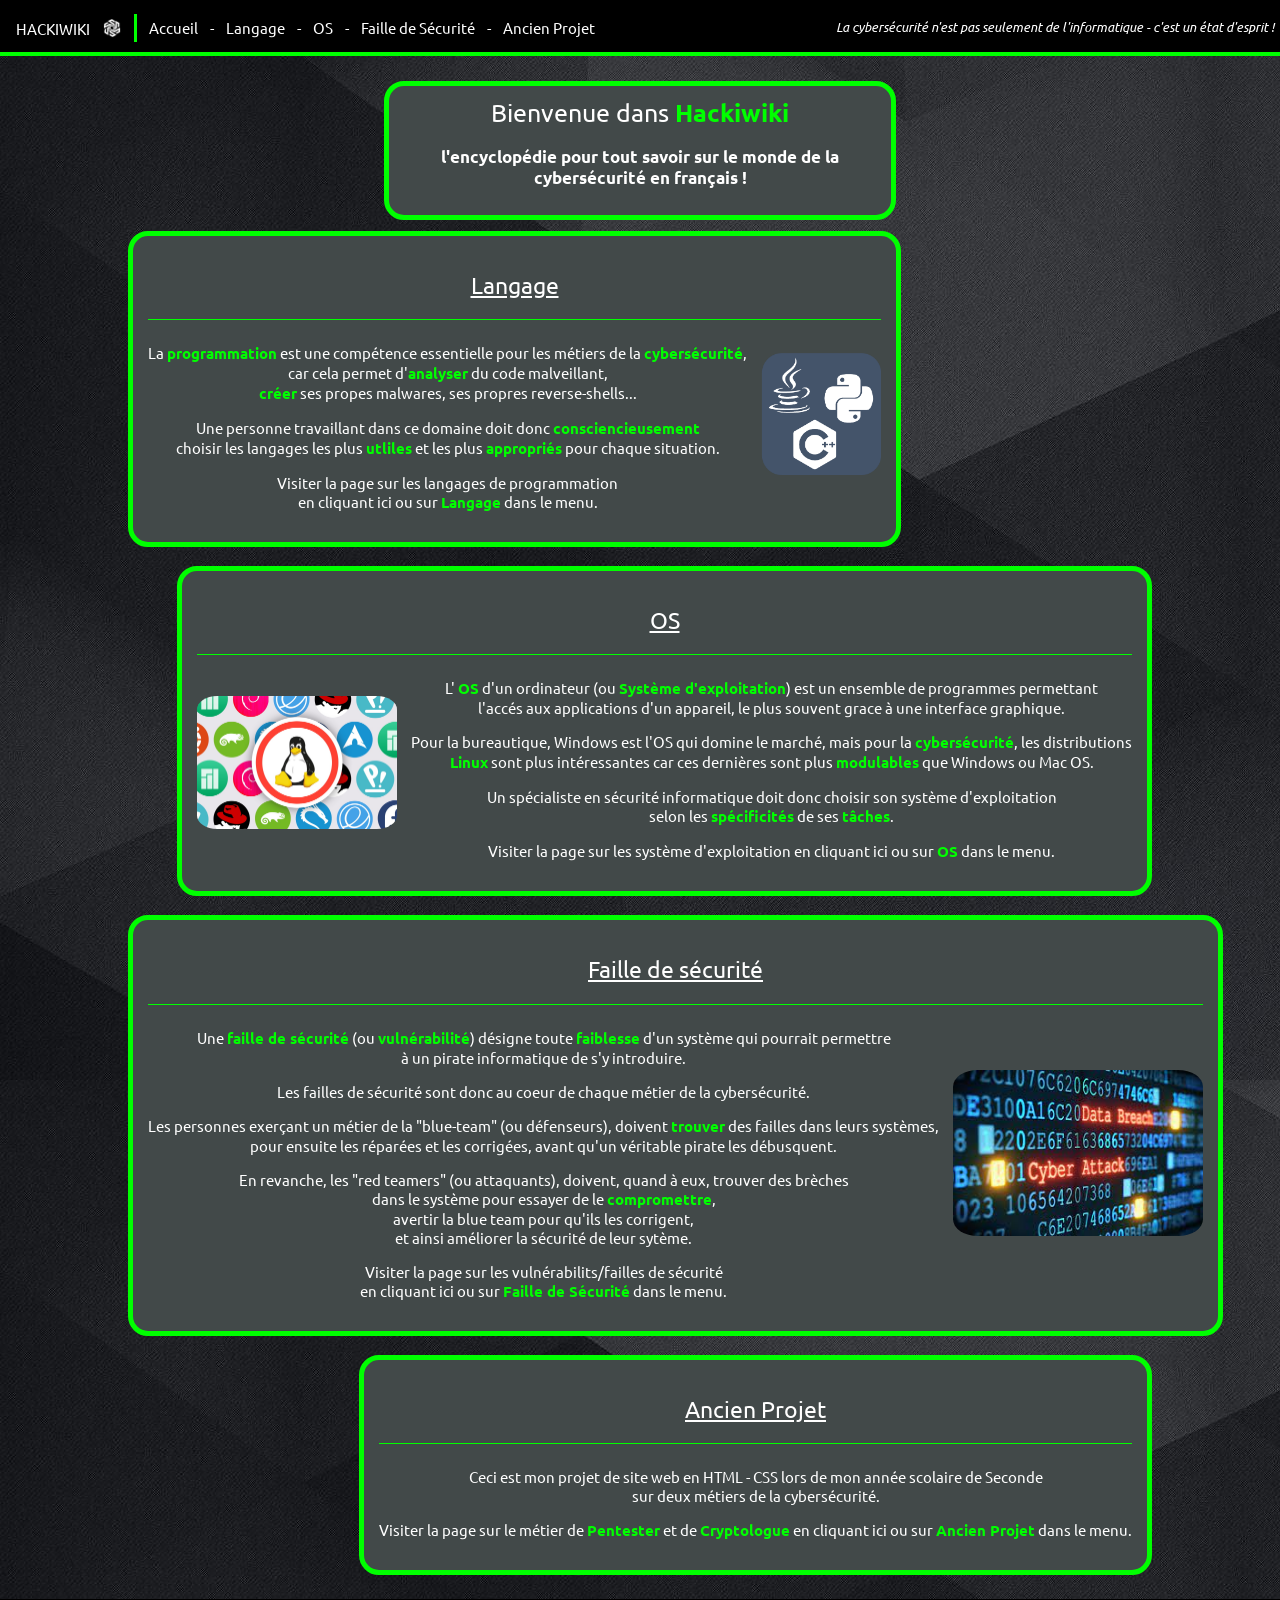
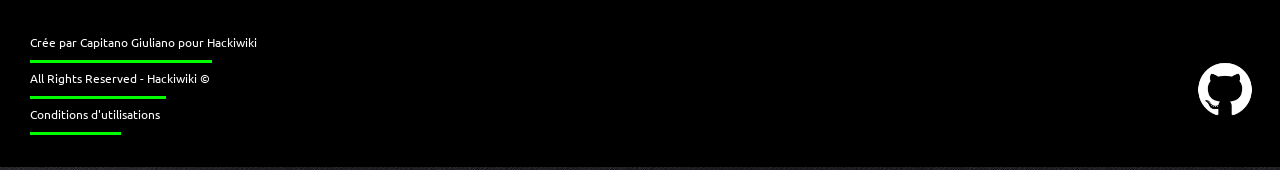
==== commit 9f4039b9: "Update index.html" ====
--- a/index.html
+++ b/index.html
@@ -28,7 +28,7 @@
             <div class="menu">
         
                 <ul>
-                    <li><a href="index.html" style="font-size: 15px; margin-left: 10px;">HACKIWIKI</a></li>
+                    <li class="title"><a href="index.html" style="font-size: 15px; margin-left: 10px;">HACKIWIKI</a></li>
                     <li><a href="index.html"> <img src="Images/logo.png" alt="logo"></a></li>
                     <li style="margin-top: 0;"><div class="vertical_line"></div></li>
                     <li class="button"><a href="index.html">Accueil</a></li>
@@ -209,4 +209,4 @@
 
     </body>
 
-</html>+</html>
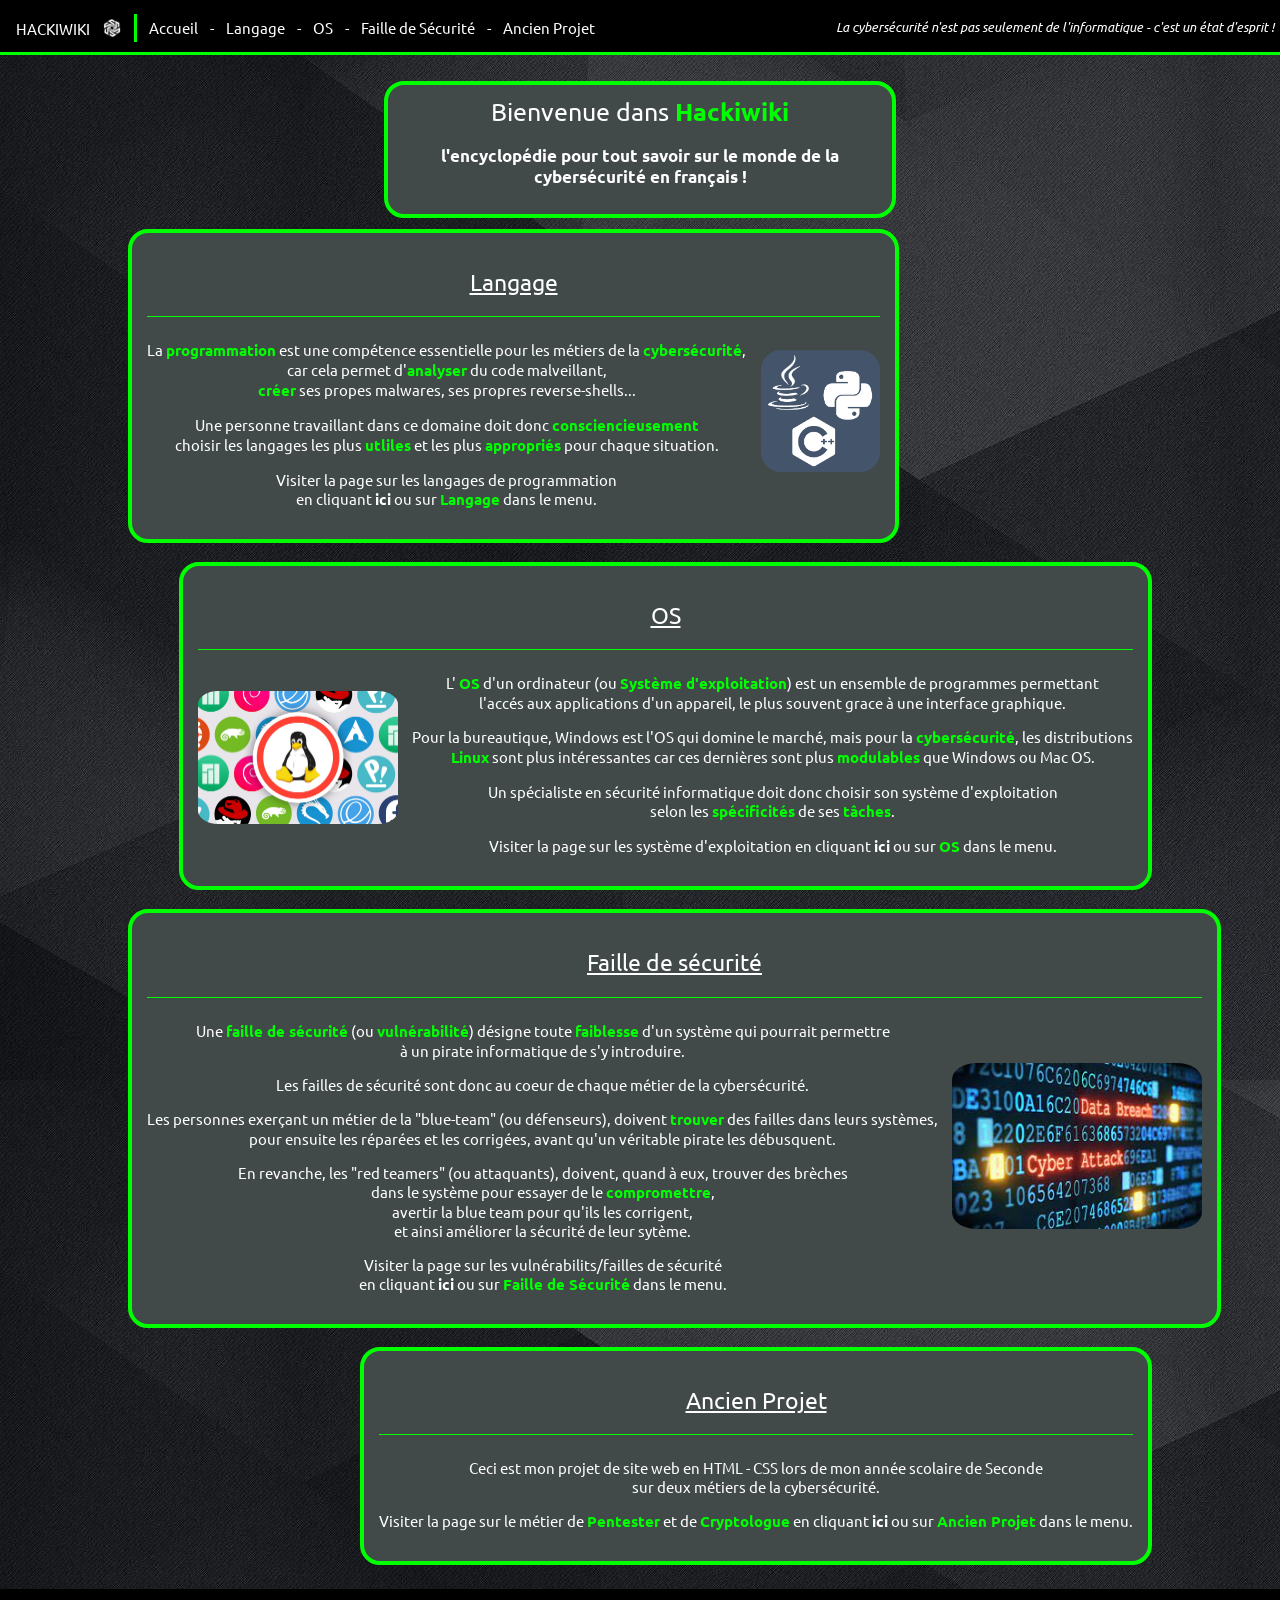
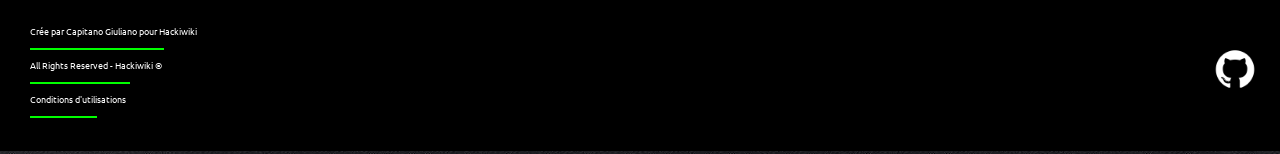
==== commit 953389b5: "Add files via upload" ====
--- a/index.html
+++ b/index.html
@@ -209,4 +209,4 @@
 
     </body>
 
-</html>
+</html>
--- a/Styles/index.css
+++ b/Styles/index.css
@@ -36,6 +36,10 @@
     font-weight: bold;
 }
 
+main section{
+    background-color: #424949; 
+}
+
 main section div{
     display: inline-block;
 }
@@ -45,7 +49,7 @@
     vertical-align: top;
     font-size: 15px;
 }
-x   
+
 .link {
     text-decoration: none;
     font-weight: bold;
@@ -88,14 +92,26 @@
 
 header .menu li.button:hover:not(.active){
     font-weight: bold;
+    box-shadow: 3px 2px 5px #00ff00;
+    transition: all .5s;
 }
 
 header .menu li img{
-  height: 20px;
+    height: 20px;
+    transition: transform .7s ease-in-out;
+}
+
+header .menu li img:hover {
+    transform: rotate(360deg);
 }
 
 header .menu li.title {
     margin-top: 5px;
+}
+
+header .menu li.title:hover {
+    box-shadow: 3px 2px 5px #00ff00;
+    transition: all .5s;
 }
 
 header .menu li div.vertical_line {
@@ -111,7 +127,7 @@
 }
 
 header .menu .horizontal-line {
-    border-bottom: 4px solid #00ff00;
+    border-bottom: 3px solid #00ff00;
     height: 52px;
     float: none;
 }
@@ -126,7 +142,7 @@
     margin-top: 0.75%;
     margin-bottom: 0.75px;
     padding: 10px;
-    border: solid 5px #00ff00;
+    border: solid 4px #00ff00;
     border-radius: 20px;
     background-color: #424949;
     text-align: center;
@@ -148,7 +164,7 @@
     margin-top: 0.75%;
     margin-bottom: 0.75%;
     padding: 15px;
-    border: solid 5px #00ff00;
+    border: solid 4px #00ff00;
     border-radius: 20px;
     background-color: #424949;
     text-align: center;
@@ -168,7 +184,7 @@
     margin-top: 0.75%;
     margin-bottom: 0.75%;
     padding: 15px;
-    border: solid 5px #00ff00;
+    border: solid 4px #00ff00;
     border-radius: 20px;
     background-color: #424949;
     text-align: center;
@@ -238,12 +254,12 @@
 footer div ul li {
     padding-bottom: 5px;
     padding-top: 5px;
-    font-size: 12px;
+    font-size: 9px;
 }
 
 footer div ul li div.horizontal-line{
     border: none;
-    border-top: solid 3px #00ff00;
+    border-top: solid 2px #00ff00;
 }
 
 footer a.github{
@@ -251,7 +267,7 @@
 }
 
 footer a img{
-    width: 70px;
+    width: 50px;
     margin-right: 25px;
     margin-top: 50px;
     margin-bottom: auto;
